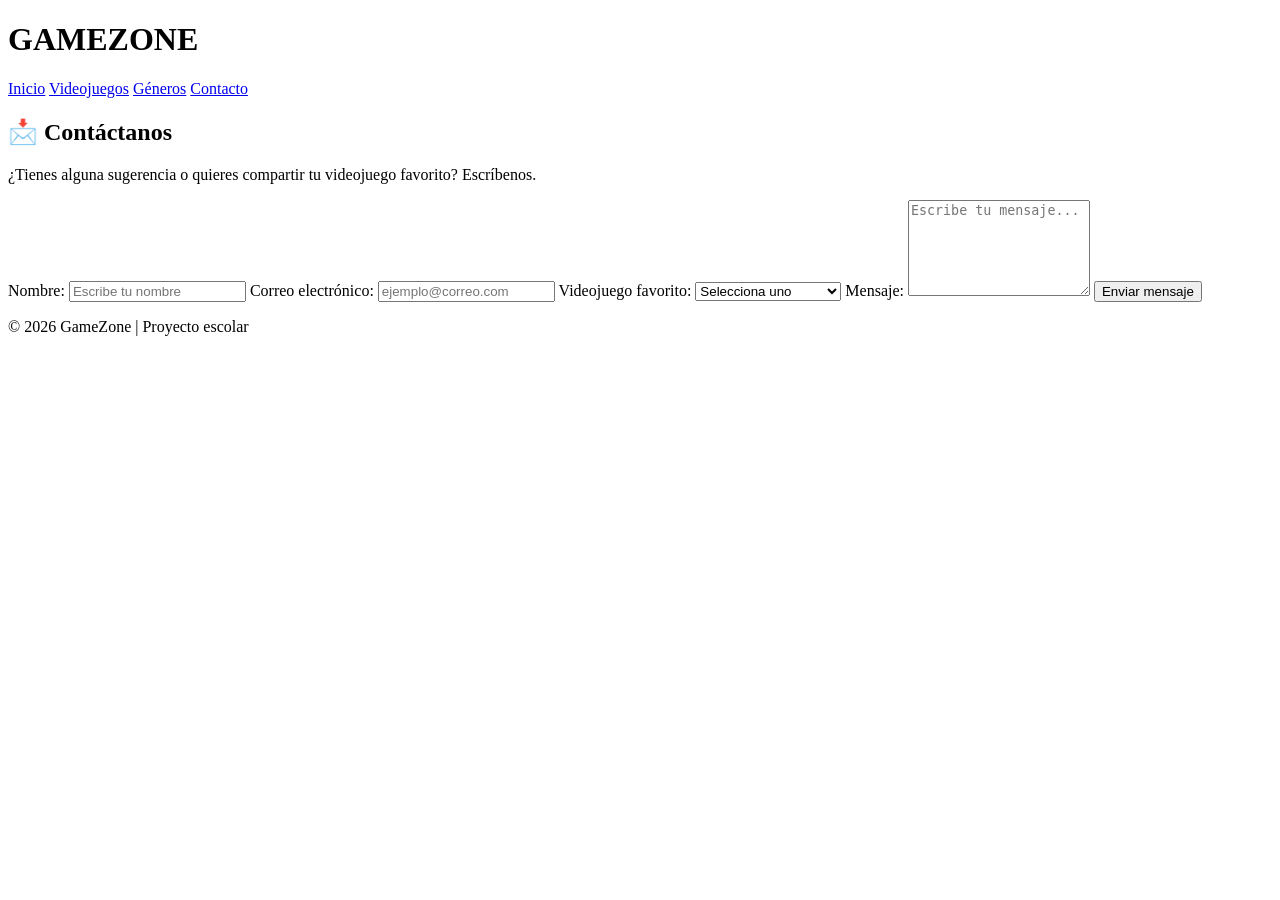
==== contacto.html @ 4fa4b1b7 "Add files via upload" ====
<!DOCTYPE html>
<html lang="es">

<head>

    <meta charset="UTF-8">
    <meta name="viewport" content="width=device-width, initial-scale=1.0">

    <title>Contacto | GameZone</title>

    <link rel="stylesheet" href="style.css">

</head>


<body>


    <header>

        <h1> GAMEZONE</h1>

        <nav>

            <a href="index.html">Inicio</a>

            <a href="juegos.html">Videojuegos</a>

            <a href="generos.html">Géneros</a>

            <a href="contacto.html">Contacto</a>

        </nav>

    </header>


    <main>

        <section class="contacto">

            <h2>📩 Contáctanos</h2>

            <p>
                ¿Tienes alguna sugerencia o quieres compartir
                tu videojuego favorito? Escríbenos.
            </p>


            <form>


                <label for="nombre">Nombre:</label>

                <input
                    type="text"
                    id="nombre"
                    name="nombre"
                    placeholder="Escribe tu nombre"
                    required
                >


                <label for="correo">Correo electrónico:</label>

                <input
                    type="email"
                    id="correo"
                    name="correo"
                    placeholder="ejemplo@correo.com"
                    required
                >


                <label for="videojuego">Videojuego favorito:</label>

                <select id="videojuego" name="videojuego">

                    <option value="">Selecciona uno</option>

                    <option value="minecraft">Minecraft</option>

                    <option value="fortnite">Fortnite</option>

                    <option value="hollow-knight">Hollow Knight</option>

                    <option value="gta-v">GTA V</option>

                    <option value="resident-evil">Resident Evil 4</option>

                    <option value="zelda">The Legend of Zelda</option>

                </select>


                <label for="mensaje">Mensaje:</label>

                <textarea
                    id="mensaje"
                    name="mensaje"
                    rows="6"
                    placeholder="Escribe tu mensaje..."
                ></textarea>


                <button type="submit">Enviar mensaje</button>


            </form>

        </section>

    </main>


    <footer>

        <p>© 2026 GameZone | Proyecto escolar</p>

    </footer>


</body>

</html>
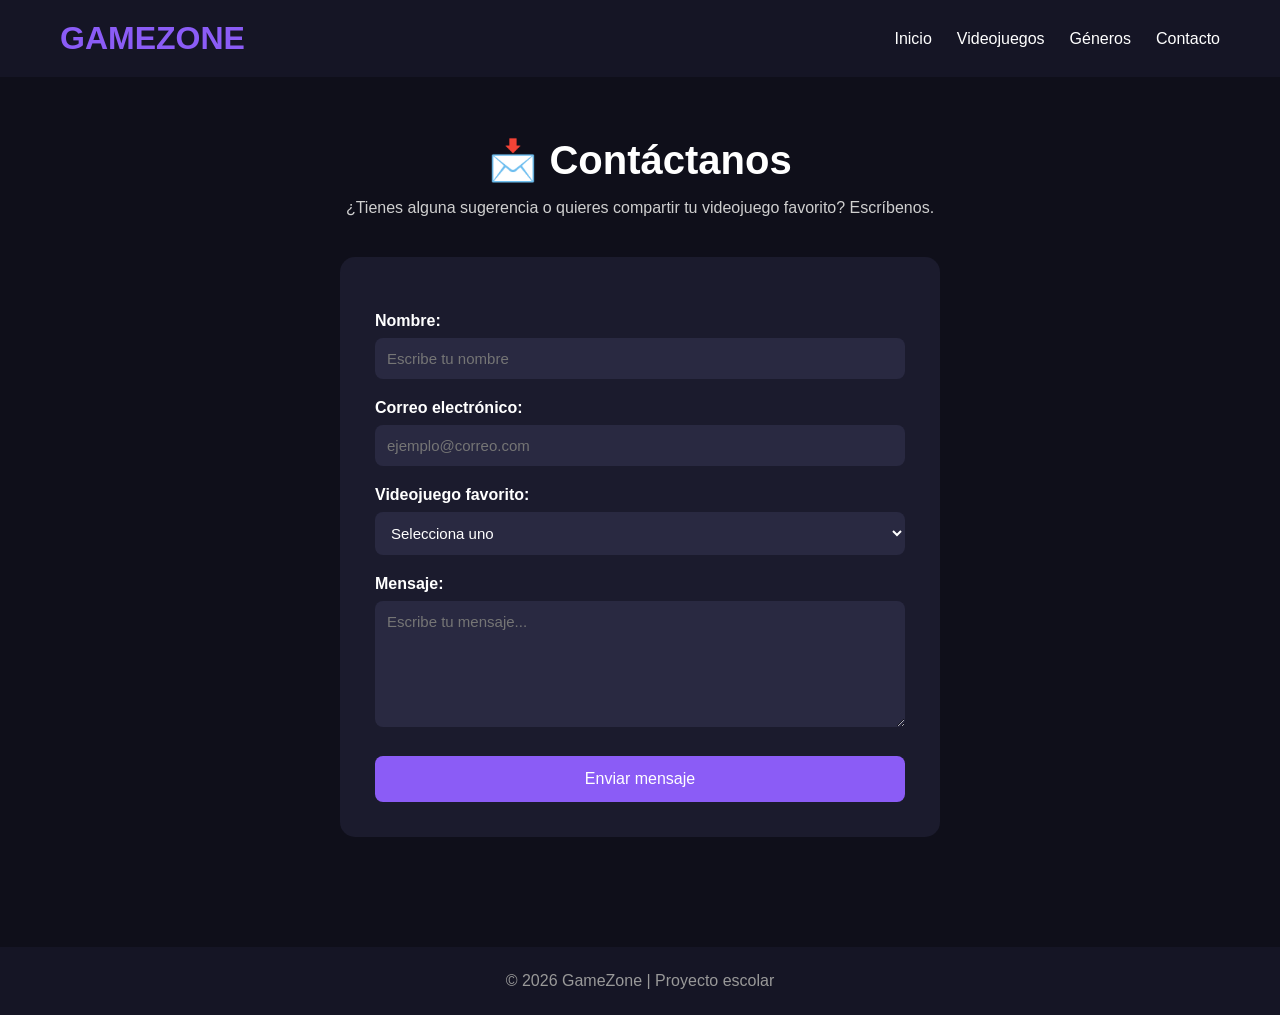
==== commit 82695d77: "Update contacto.html" ====
--- a/contacto.html
+++ b/contacto.html
@@ -9,7 +9,7 @@
 
     <title>Contacto | GameZone</title>
 
-    <link rel="stylesheet" href="style.css">
+    <link rel="stylesheet" href="Style.css">
 
 </head>
 
--- a/Style.css
+++ b/Style.css
@@ -0,0 +1,567 @@
+
+* {
+    margin: 0;
+    padding: 0;
+    box-sizing: border-box;
+}
+
+body {
+    font-family: Arial, sans-serif;
+    background-color: #0f0f1a;
+    color: white;
+}
+
+
+/* --------- ENCABEZADO --------- */
+
+header {
+    background-color: #151525;
+    padding: 20px 60px;
+
+    display: flex;
+    justify-content: space-between;
+    align-items: center;
+}
+
+header h1 {
+    color: #8b5cf6;
+}
+
+
+/* --------- MENÚ --------- */
+
+nav {
+    display: flex;
+    gap: 25px;
+}
+
+nav a {
+    color: white;
+    text-decoration: none;
+    font-size: 16px;
+}
+
+nav a:hover {
+    color: #8b5cf6;
+}
+
+
+/* --------- PRESENTACIÓN --------- */
+
+.hero {
+    min-height: 500px;
+
+    display: flex;
+    flex-direction: column;
+    justify-content: center;
+    align-items: center;
+
+    text-align: center;
+
+    padding: 40px;
+}
+
+.hero h2 {
+    font-size: 50px;
+    max-width: 800px;
+    margin-bottom: 20px;
+}
+
+.hero p {
+    font-size: 18px;
+    max-width: 600px;
+    color: #cfcfcf;
+    margin-bottom: 30px;
+}
+
+
+/* --------- BOTÓN --------- */
+
+button {
+    background-color: #8b5cf6;
+    color: white;
+
+    border: none;
+    padding: 14px 30px;
+
+    border-radius: 8px;
+
+    font-size: 16px;
+
+    cursor: pointer;
+}
+
+button:hover {
+    background-color: #6d3fd1;
+}
+
+
+/* --------- VIDEOJUEGOS --------- */
+
+.juegos {
+    padding: 60px;
+    text-align: center;
+}
+
+.juegos h2 {
+    font-size: 35px;
+    margin-bottom: 40px;
+}
+
+.contenedor-juegos {
+    display: flex;
+    justify-content: center;
+    gap: 25px;
+    flex-wrap: wrap;
+}
+
+
+/* --------- TARJETAS --------- */
+
+.tarjeta {
+    background-color: #1b1b2d;
+
+    width: 280px;
+
+    padding: 30px;
+
+    border-radius: 12px;
+
+    transition: 0.3s;
+}
+
+.tarjeta:hover {
+    transform: translateY(-10px);
+}
+
+.tarjeta h3 {
+    color: #8b5cf6;
+    margin-bottom: 15px;
+}
+
+.tarjeta p {
+    color: #cfcfcf;
+}
+
+.tarjeta img {
+    width: 100%;
+    height: 160px;
+
+    object-fit: cover;
+
+    border-radius: 8px;
+
+    margin-bottom: 20px;
+}
+
+/* --------- PIE DE PÁGINA --------- */
+
+footer {
+    background-color: #151525;
+
+    text-align: center;
+
+    padding: 25px;
+
+    margin-top: 50px;
+
+    color: #999;
+}
+
+/* --------- CALIFICACION --------- */
+
+.calificacion {
+    margin-top: 15px;
+    font-size: 20px;
+    color: #f5c542;
+}
+
+/* --------- CATÁLOGO --------- */
+
+.catalogo {
+    padding: 60px;
+    text-align: center;
+}
+
+.catalogo h2 {
+    font-size: 40px;
+    margin-bottom: 15px;
+}
+
+.catalogo > p {
+    color: #cfcfcf;
+    margin-bottom: 50px;
+}
+
+
+/* --------- LISTA DE JUEGOS --------- */
+
+.lista-juegos {
+    max-width: 1000px;
+    margin: auto;
+}
+
+
+/* --------- CADA VIDEOJUEGO --------- */
+
+.juego {
+    display: flex;
+    align-items: center;
+    gap: 30px;
+
+    background-color: #1b1b2d;
+
+    padding: 25px;
+
+    margin-bottom: 30px;
+
+    border-radius: 15px;
+
+    text-align: left;
+
+    transition: 0.3s;
+}
+
+.juego:hover {
+    transform: scale(1.02);
+}
+
+
+/* --------- IMÁGENES --------- */
+
+.juego img {
+    width: 280px;
+    height: 180px;
+
+    object-fit: cover;
+
+    border-radius: 10px;
+}
+
+
+/* --------- INFORMACIÓN --------- */
+
+.juego h3 {
+    color: #8b5cf6;
+
+    font-size: 28px;
+
+    margin-bottom: 12px;
+}
+
+.juego p {
+    color: #cfcfcf;
+
+    margin-bottom: 10px;
+
+    line-height: 1.5;
+}
+
+/* --------- GÉNEROS --------- */
+
+.generos {
+    padding: 60px;
+    text-align: center;
+}
+
+.generos h2 {
+    font-size: 40px;
+    margin-bottom: 15px;
+}
+
+.generos > p {
+    color: #cfcfcf;
+    margin-bottom: 50px;
+}
+
+
+/* --------- CONTENEDOR --------- */
+
+.contenedor-generos {
+    max-width: 1000px;
+
+    margin: auto;
+
+    display: flex;
+
+    justify-content: center;
+
+    gap: 25px;
+
+    flex-wrap: wrap;
+}
+
+
+/* --------- TARJETAS --------- */
+
+.genero {
+    width: 300px;
+
+    background-color: #1b1b2d;
+
+    padding: 30px;
+
+    border-radius: 15px;
+
+    text-align: center;
+
+    transition: 0.3s;
+}
+
+.genero:hover {
+    transform: translateY(-10px);
+}
+
+
+/* --------- ICONOS --------- */
+
+.icono-genero {
+    font-size: 50px;
+
+    margin-bottom: 15px;
+}
+
+
+/* --------- TÍTULOS --------- */
+
+.genero h3 {
+    color: #8b5cf6;
+
+    font-size: 25px;
+
+    margin-bottom: 15px;
+}
+
+
+/* --------- TEXTO --------- */
+
+.genero p {
+    color: #cfcfcf;
+
+    line-height: 1.5;
+
+    margin-bottom: 10px;
+}
+
+
+/* --------- CONTACTO --------- */
+
+.contacto {
+    padding: 60px 20px;
+
+    text-align: center;
+}
+
+.contacto h2 {
+    font-size: 40px;
+
+    margin-bottom: 15px;
+}
+
+.contacto > p {
+    color: #cfcfcf;
+
+    margin-bottom: 40px;
+}
+
+
+/* --------- FORMULARIO --------- */
+
+form {
+    max-width: 600px;
+
+    margin: auto;
+
+    background-color: #1b1b2d;
+
+    padding: 35px;
+
+    border-radius: 15px;
+
+    text-align: left;
+}
+
+
+/* --------- ETIQUETAS --------- */
+
+label {
+    display: block;
+
+    margin-bottom: 8px;
+
+    margin-top: 20px;
+
+    color: white;
+
+    font-weight: bold;
+}
+
+
+/* --------- CAMPOS --------- */
+
+input,
+select,
+textarea {
+    width: 100%;
+
+    padding: 12px;
+
+    border: none;
+
+    border-radius: 8px;
+
+    background-color: #292941;
+
+    color: white;
+
+    font-size: 15px;
+
+    font-family: Arial, sans-serif;
+}
+
+
+/* --------- EFECTO AL SELECCIONAR --------- */
+
+input:focus,
+select:focus,
+textarea:focus {
+    outline: 2px solid #8b5cf6;
+}
+
+
+/* --------- BOTÓN --------- */
+
+form button {
+    width: 100%;
+
+    margin-top: 25px;
+
+    padding: 14px;
+
+    background-color: #8b5cf6;
+
+    color: white;
+
+    border: none;
+
+    border-radius: 8px;
+
+    font-size: 16px;
+
+    cursor: pointer;
+}
+
+form button:hover {
+    background-color: #6d3fd1;
+}
+
+/* --------- CONTACTO --------- */
+
+.contacto {
+    padding: 60px 20px;
+
+    text-align: center;
+}
+
+.contacto h2 {
+    font-size: 40px;
+
+    margin-bottom: 15px;
+}
+
+.contacto > p {
+    color: #cfcfcf;
+
+    margin-bottom: 40px;
+}
+
+
+/* --------- FORMULARIO --------- */
+
+form {
+    max-width: 600px;
+
+    margin: auto;
+
+    background-color: #1b1b2d;
+
+    padding: 35px;
+
+    border-radius: 15px;
+
+    text-align: left;
+}
+
+
+/* --------- ETIQUETAS --------- */
+
+label {
+    display: block;
+
+    margin-bottom: 8px;
+
+    margin-top: 20px;
+
+    color: white;
+
+    font-weight: bold;
+}
+
+
+/* --------- CAMPOS --------- */
+
+input,
+select,
+textarea {
+    width: 100%;
+
+    padding: 12px;
+
+    border: none;
+
+    border-radius: 8px;
+
+    background-color: #292941;
+
+    color: white;
+
+    font-size: 15px;
+
+    font-family: Arial, sans-serif;
+}
+
+
+/* --------- EFECTO AL SELECCIONAR --------- */
+
+input:focus,
+select:focus,
+textarea:focus {
+    outline: 2px solid #8b5cf6;
+}
+
+
+/* --------- BOTÓN --------- */
+
+form button {
+    width: 100%;
+
+    margin-top: 25px;
+
+    padding: 14px;
+
+    background-color: #8b5cf6;
+
+    color: white;
+
+    border: none;
+
+    border-radius: 8px;
+
+    font-size: 16px;
+
+    cursor: pointer;
+}
+
+form button:hover {
+    background-color: #6d3fd1;
+}
